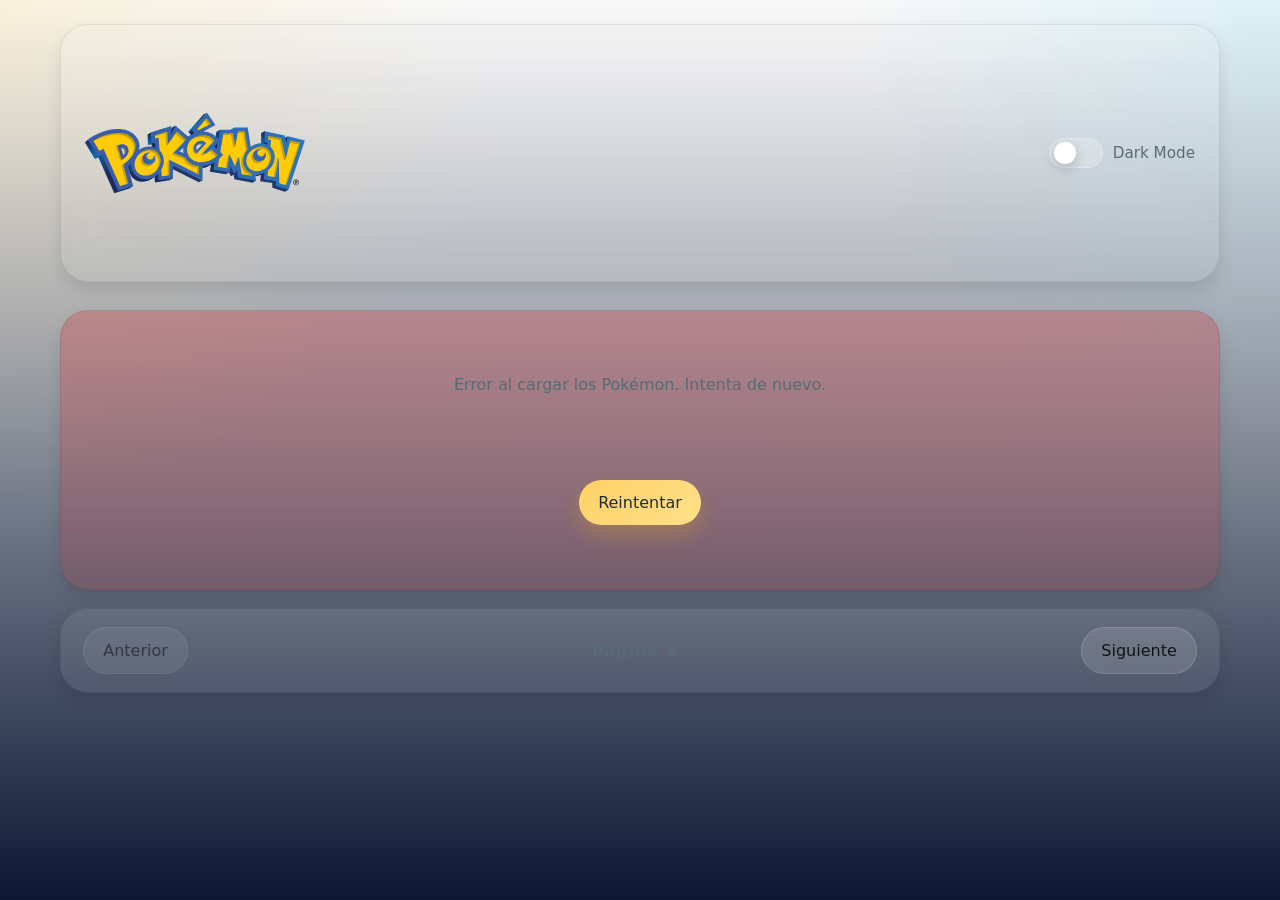
==== index.html @ 056b2228 "<feat>[Realización de la página principal para mostrar listado paginado]<Se ha hecho la maquetación " ====
<!doctype html>
<html lang="es">
  <head>
    <meta charset="UTF-8" />
    <meta name="viewport" content="width=device-width, initial-scale=1.0" />
    <title>Listado Pokémon</title>
    <link rel="stylesheet" href="css/index.css" />
    <script defer src="js/index.js"></script>
    <script defer src="js/theme.js"></script>
  </head>
  <body class="app">
    <header class="header">
      <div class="header__container">
        <h1 class="header__title">
          <img src="assets/images/pokemon-23.svg" alt="logo" />
        </h1>
        <div class="header__toggle-container">
          <label class="switch">
            <input type="checkbox" id="themeToggleCheckbox" />
            <span class="slider"></span>
          </label>
          <span>Dark Mode</span>
        </div>
      </div>
    </header>

    <main class="main-content">
      <section id="loadingState" class="status-message" aria-label="Loading">
        <div class="spinner"></div>
        <p>Cargando Pokémon...</p>
      </section>

      <section
        id="errorState"
        class="status-message status-message--error hidden"
        aria-label="Error"
      >
        <p>Error al cargar los datos. Intenta de nuevo.</p>
        <button id="retryBtn" class="btn btn--primary">Reintentar</button>
      </section>

      <section
        id="emptyState"
        class="status-message status-message--empty hidden"
        aria-label="Empty"
      >
        <p>No hay Pokémon disponibles.</p>
      </section>

      <section
        id="pokemonGrid"
        class="pokemon-grid hidden"
        aria-label="Listado de Pokémon"
      ></section>

      <section class="pagination hidden" id="paginationControls">
        <button id="prevBtn" class="btn btn--secondary">Anterior</button>
        <span id="pageIndicator" class="page-indicator">1</span>
        <button id="nextBtn" class="btn btn--secondary">Siguiente</button>
      </section>
    </main>

    <template id="pokemonCardTemplate">
      <article class="pokemon-card">
        <button class="pokemon-card__button" data-pokemon-id="">
          <div class="pokemon-card__image-container">
            <img class="pokemon-card__image" src="" alt="" loading="lazy" />
          </div>
          <div class="pokemon-card__content">
            <h2 class="pokemon-card__id">#<span class="id-value">000</span></h2>
            <p class="pokemon-card__name"></p>
            <div class="pokemon-card__types"></div>
          </div>
        </button>
      </article>
    </template>
  </body>
</html>
---- css/index.css ----
:root {
  --font-system:
    -apple-system, BlinkMacSystemFont, "Segoe UI", Roboto, Helvetica, Arial,
    sans-serif;
  --color-bg: hsl(0, 0%, 98%);
  --color-elements: hsl(0, 0%, 100%);
  --color-text: hsl(200, 15%, 8%);
  --color-input: hsl(0, 0%, 52%);
  --text-secondary: hsl(200, 15%, 40%);
  --toggle-bg: hsl(200, 15%, 40%);
  --shadow-sm: 0 2px 4px rgba(0, 0, 0, 0.05);
  --shadow-md: 0 8px 16px rgba(0, 0, 0, 0.1);
  --bg-2: var(--color-bg);
  --text: var(--color-text);
  --text-muted: var(--text-secondary);
  --accent: #ffd166;
  --accent-strong: #ffb703;
  --border: rgba(0, 0, 0, 0.08);
  --shadow: var(--shadow-md);
  --radius-lg: 28px;
  --radius-md: 20px;
  --container: 1160px;
}

body.dark-theme {
  --color-bg: hsl(207, 26%, 17%);
  --color-elements: hsl(209, 23%, 22%);
  --color-text: hsl(0, 0%, 100%);
  --color-input: hsl(0, 0%, 100%);
  --text-secondary: hsl(0, 0%, 80%);
  --toggle-bg: hsl(200, 15%, 40%);
  --shadow-sm: 0 2px 4px rgba(0, 0, 0, 0.2);
  --shadow-md: 0 8px 16px rgba(0, 0, 0, 0.4);
  --bg-2: var(--color-bg);
  --text: var(--color-text);
  --text-muted: var(--text-secondary);
  --border: rgba(255, 255, 255, 0.08);
  --shadow: var(--shadow-md);
}

body.light-theme {
  --color-bg: hsl(0, 0%, 98%);
  --color-elements: hsl(0, 0%, 100%);
  --color-text: hsl(200, 15%, 8%);
  --color-input: hsl(0, 0%, 52%);
  --text-secondary: hsl(200, 15%, 40%);
  --toggle-bg: hsl(200, 15%, 40%);
  --shadow-sm: 0 2px 4px rgba(0, 0, 0, 0.05);
  --shadow-md: 0 8px 16px rgba(0, 0, 0, 0.1);
  --bg-2: var(--color-bg);
  --text: var(--color-text);
  --text-muted: var(--text-secondary);
  --border: rgba(0, 0, 0, 0.08);
  --shadow: var(--shadow-md);
}

* {
  box-sizing: border-box;
}

html {
  min-height: 100%;
}

body.app {
  margin: 0;
  min-height: 100vh;
  font-family:
    Inter,
    "Segoe UI",
    system-ui,
    -apple-system,
    BlinkMacSystemFont,
    sans-serif;
  color: var(--text);
  background:
    radial-gradient(
      circle at top left,
      rgba(255, 209, 102, 0.2),
      transparent 32%
    ),
    radial-gradient(
      circle at top right,
      rgba(76, 201, 240, 0.16),
      transparent 28%
    ),
    linear-gradient(180deg, var(--bg-2) 0%, #0b1833 100%);
}

img {
  display: block;
  max-width: 100%;
}

button,
input {
  font: inherit;
}

.hidden {
  display: none !important;
}

.header {
  padding: 24px 20px 8px;
}

.header__container,
.main-content {
  width: min(calc(100% - 32px), var(--container));
  margin: 0 auto;
}

.header__container {
  display: flex;
  align-items: center;
  justify-content: space-between;
  gap: 16px;
  padding: 18px 24px;
  border: 1px solid var(--border);
  border-radius: var(--radius-lg);
  background: linear-gradient(
    180deg,
    rgba(255, 255, 255, 0.12),
    rgba(255, 255, 255, 0.06)
  );
  box-shadow: var(--shadow);
  backdrop-filter: blur(16px);
}

.header__title {
  margin: 0;
  display: flex;
  align-items: center;
}

.header__title img {
  width: min(220px, 52vw);
  height: auto;
}

.header__toggle-container {
  display: inline-flex;
  align-items: center;
  gap: 10px;
  color: var(--text-muted);
  font-size: 0.95rem;
  white-space: nowrap;
}

.switch {
  position: relative;
  width: 54px;
  height: 30px;
  display: inline-block;
}

.switch input {
  width: 0;
  height: 0;
  opacity: 0;
}

.slider {
  position: absolute;
  inset: 0;
  border-radius: 999px;
  background: rgba(255, 255, 255, 0.22);
  border: 1px solid rgba(255, 255, 255, 0.18);
  transition: 0.25s ease;
}

.slider::before {
  content: "";
  position: absolute;
  width: 22px;
  height: 22px;
  left: 4px;
  top: 3px;
  border-radius: 50%;
  background: #fff;
  transition: 0.25s ease;
  box-shadow: 0 4px 12px rgba(0, 0, 0, 0.18);
}

.switch input:checked + .slider {
  background: linear-gradient(135deg, var(--accent-strong), var(--accent));
}

.switch input:checked + .slider::before {
  transform: translateX(24px);
}

.main-content {
  display: grid;
  gap: 18px;
  padding: 20px 0 40px;
}

.status-message,
.pagination,
.pokemon-grid {
  border-radius: var(--radius-lg);
}

.status-message {
  min-height: 280px;
  display: grid;
  place-items: center;
  gap: 14px;
  padding: 28px;
  text-align: center;
  border: 1px solid var(--border);
  background: rgba(255, 255, 255, 0.08);
  box-shadow: var(--shadow);
}

.status-message p {
  margin: 0;
  color: var(--text-muted);
}

.status-message--error {
  color: #ffe8e8;
  background: linear-gradient(
    180deg,
    rgba(214, 48, 49, 0.3),
    rgba(214, 48, 49, 0.18)
  );
}

.status-message--empty {
  background: linear-gradient(
    180deg,
    rgba(255, 255, 255, 0.12),
    rgba(255, 255, 255, 0.06)
  );
}

.spinner {
  width: 54px;
  height: 54px;
  border-radius: 50%;
  border: 5px solid rgba(255, 255, 255, 0.18);
  border-top-color: var(--accent);
  animation: spin 0.9s linear infinite;
}

@keyframes spin {
  to {
    transform: rotate(360deg);
  }
}

.btn {
  border: 0;
  border-radius: 999px;
  padding: 0.8rem 1.2rem;
  cursor: pointer;
  transition:
    transform 0.18s ease,
    box-shadow 0.18s ease,
    opacity 0.18s ease;
}

.btn:hover {
  transform: translateY(-1px);
}

.btn:disabled {
  cursor: not-allowed;
  opacity: 0.55;
  transform: none;
}

.btn--primary {
  color: #1f2a44;
  background: linear-gradient(135deg, var(--accent), #ffe08a);
  box-shadow: 0 10px 20px rgba(255, 193, 7, 0.22);
}

.btn--secondary {
  color: var(--text);
  background: rgba(255, 255, 255, 0.12);
  border: 1px solid rgba(255, 255, 255, 0.14);
}

.pokemon-grid {
  display: grid;
  grid-template-columns: repeat(auto-fill, minmax(180px, 1fr));
  gap: 16px;
}

.pokemon-card {
  margin: 0;
}

.pokemon-card__button {
  width: 100%;
  border: 0;
  border-radius: var(--radius-md);
  padding: 0;
  background: transparent;
  text-align: left;
  cursor: pointer;
}

.pokemon-card__button:focus-visible,
.btn:focus-visible,
.switch input:focus-visible + .slider {
  outline: 3px solid rgba(255, 209, 102, 0.95);
  outline-offset: 3px;
}

.pokemon-card__image-container {
  min-height: 150px;
  display: grid;
  place-items: center;
  padding: 14px;
  border-radius: var(--radius-md) var(--radius-md) 0 0;
  background: linear-gradient(
    180deg,
    rgba(255, 255, 255, 0.13),
    rgba(255, 255, 255, 0.07)
  );
  border: 1px solid rgba(255, 255, 255, 0.12);
  border-bottom: 0;
}

.pokemon-card__image {
  width: 120px;
  height: 120px;
  object-fit: contain;
  filter: drop-shadow(0 12px 16px rgba(0, 0, 0, 0.2));
}

.pokemon-card__content {
  display: grid;
  gap: 6px;
  padding: 16px;
  border-radius: 0 0 var(--radius-md) var(--radius-md);
  background: linear-gradient(
    180deg,
    rgba(255, 255, 255, 0.12),
    rgba(255, 255, 255, 0.06)
  );
  border: 1px solid rgba(255, 255, 255, 0.12);
  border-top: 0;
}

.pokemon-card__id,
.pokemon-card__name {
  margin: 0;
}

.pokemon-card__id {
  font-size: 0.85rem;
  letter-spacing: 0.12em;
  color: var(--text-muted);
}

.pokemon-card__name {
  text-transform: capitalize;
  font-size: 1.05rem;
  font-weight: 700;
}

.pokemon-card__types {
  display: flex;
  flex-wrap: wrap;
  gap: 8px;
}

.pokemon-card__types span {
  padding: 0.32rem 0.7rem;
  border-radius: 999px;
  font-size: 0.78rem;
  text-transform: capitalize;
  color: #fff;
  background: rgba(255, 255, 255, 0.16);
}

.pagination {
  display: flex;
  align-items: center;
  justify-content: space-between;
  gap: 16px;
  padding: 18px 22px;
  border: 1px solid var(--border);
  background: rgba(255, 255, 255, 0.08);
  box-shadow: var(--shadow);
}

.page-indicator {
  font-weight: 700;
  letter-spacing: 0.06em;
  color: var(--text-muted);
}
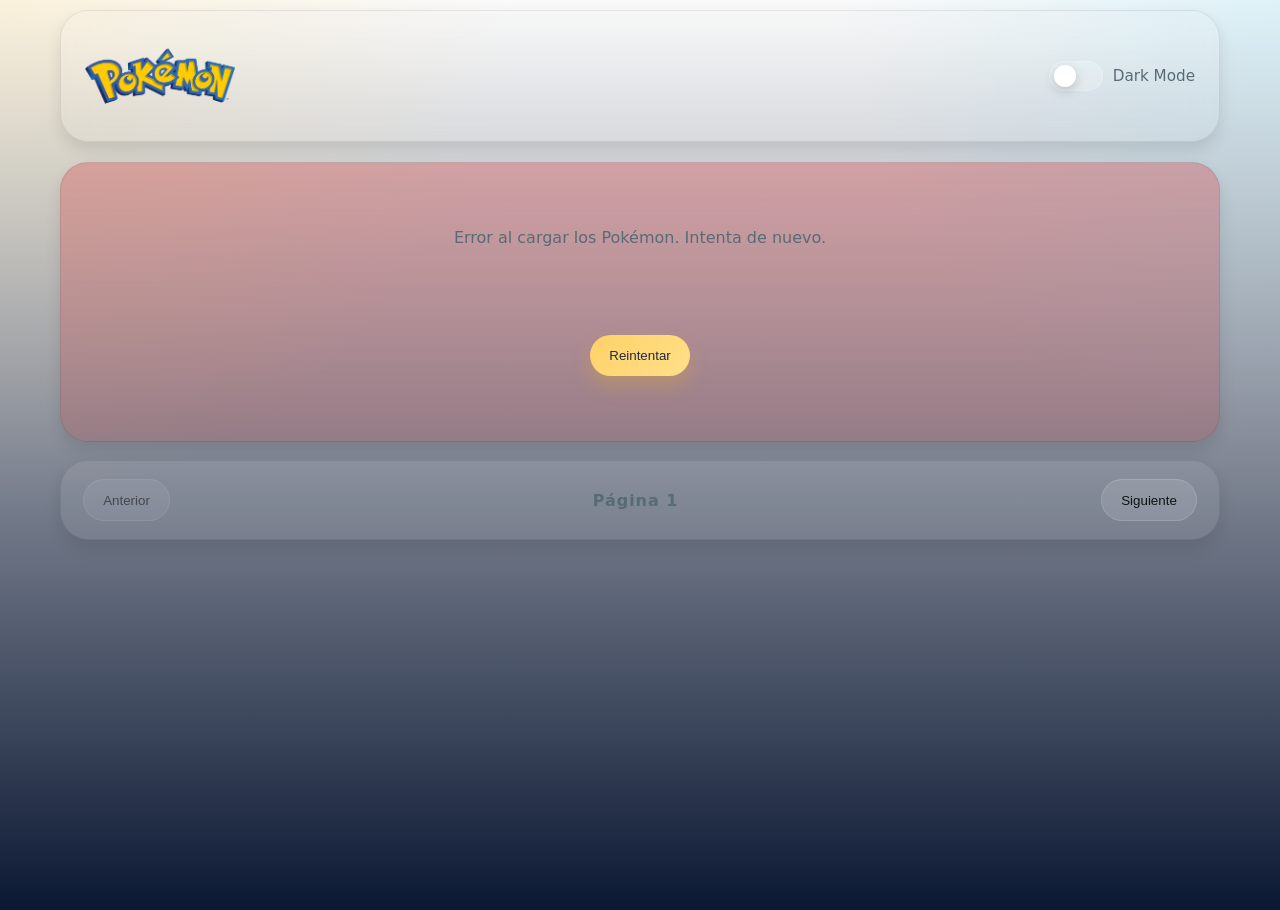
==== commit 29cbac45: "<feat>[Desarrollo y maquetación de la página de detalles]<Se ha implementado la lógica para cargar l" ====
--- a/index.html
+++ b/index.html
@@ -11,9 +11,7 @@
   <body class="app">
     <header class="header">
       <div class="header__container">
-        <h1 class="header__title">
-          <img src="assets/images/pokemon-23.svg" alt="logo" />
-        </h1>
+        <img src="assets/images/pokemon-logo.png" alt="logo" />
         <div class="header__toggle-container">
           <label class="switch">
             <input type="checkbox" id="themeToggleCheckbox" />
--- a/css/index.css
+++ b/css/index.css
@@ -87,22 +87,17 @@
     linear-gradient(180deg, var(--bg-2) 0%, #0b1833 100%);
 }
 
-img {
-  display: block;
-  max-width: 100%;
-}
-
-button,
-input {
-  font: inherit;
-}
-
 .hidden {
   display: none !important;
 }
 
 .header {
-  padding: 24px 20px 8px;
+  margin-top: 10px;
+  width: 100%;
+}
+
+.header__container img {
+  width: 150px;
 }
 
 .header__container,
@@ -381,9 +376,9 @@
 }
 
 .pagination {
-  display: flex;
+  display: grid;
+  grid-template-columns: auto 1fr auto;
   align-items: center;
-  justify-content: space-between;
   gap: 16px;
   padding: 18px 22px;
   border: 1px solid var(--border);
@@ -395,4 +390,5 @@
   font-weight: 700;
   letter-spacing: 0.06em;
   color: var(--text-muted);
-}
+  justify-self: center;
+}
